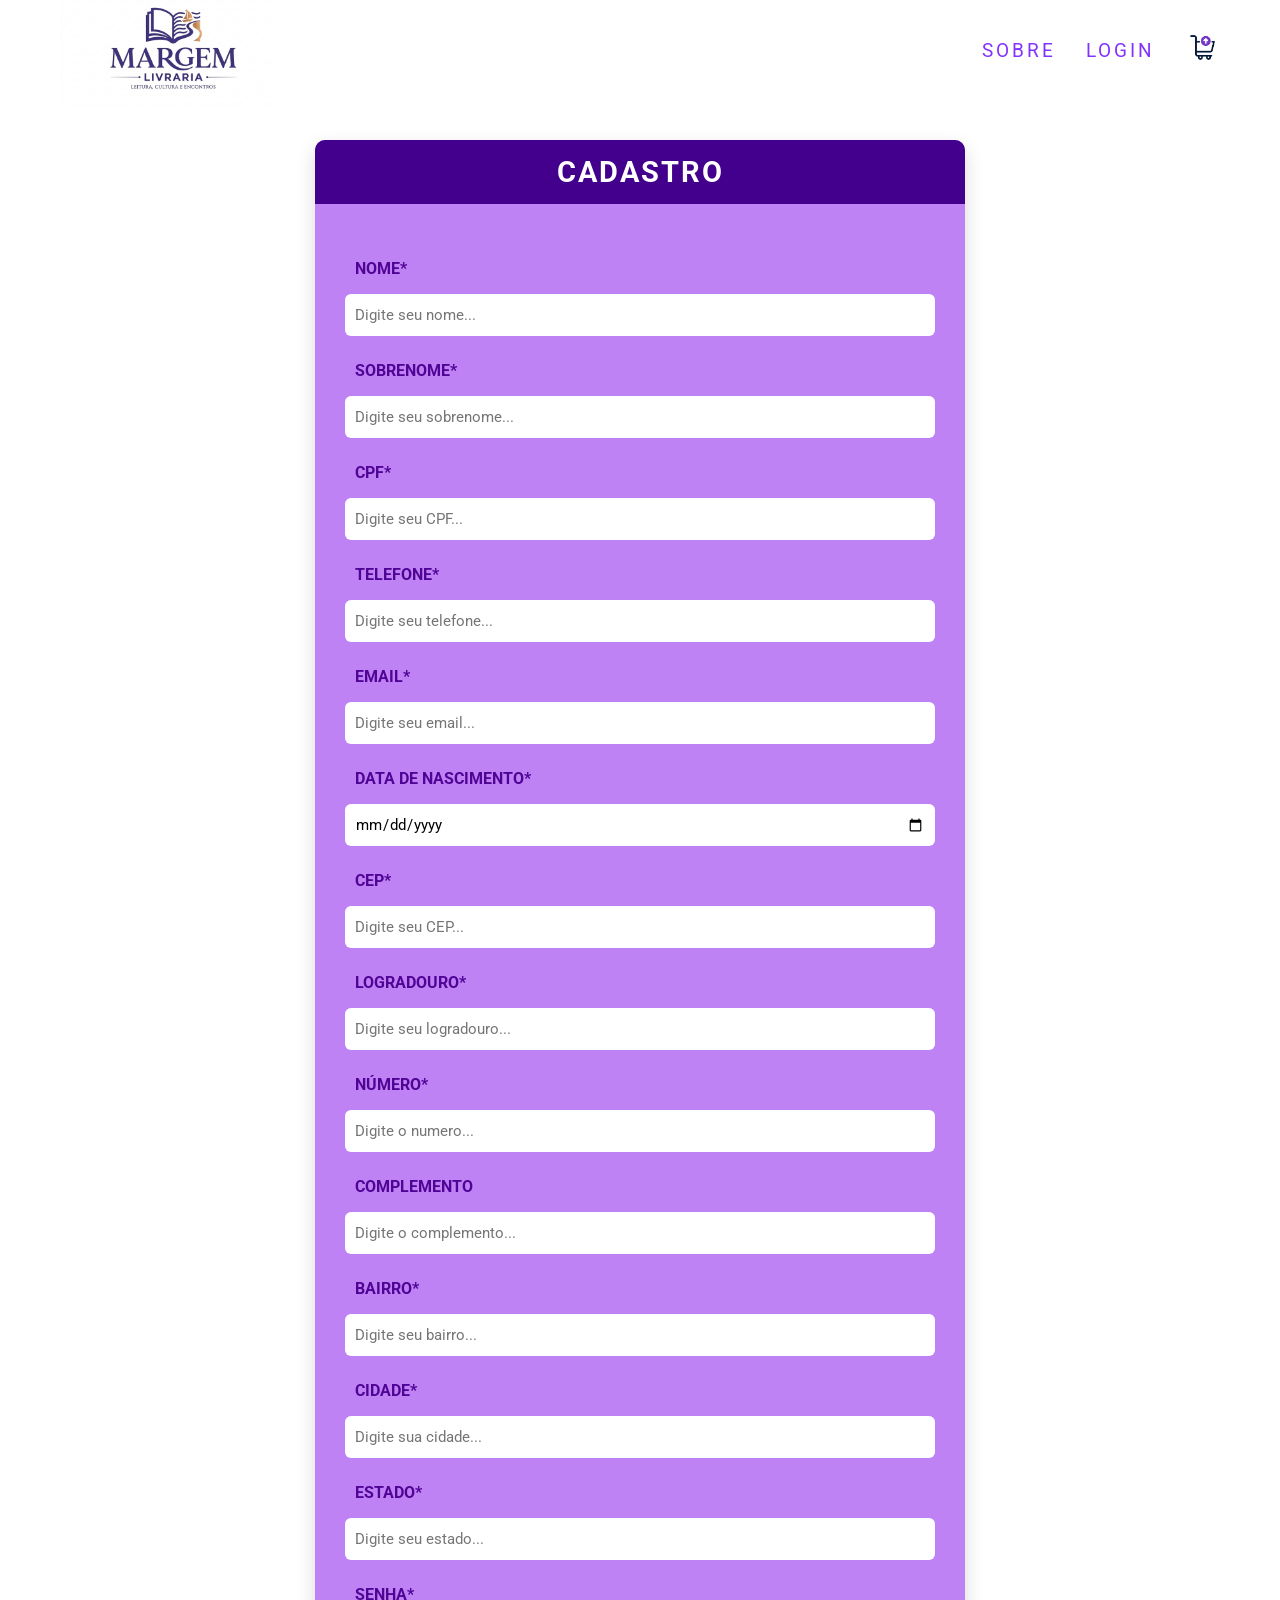
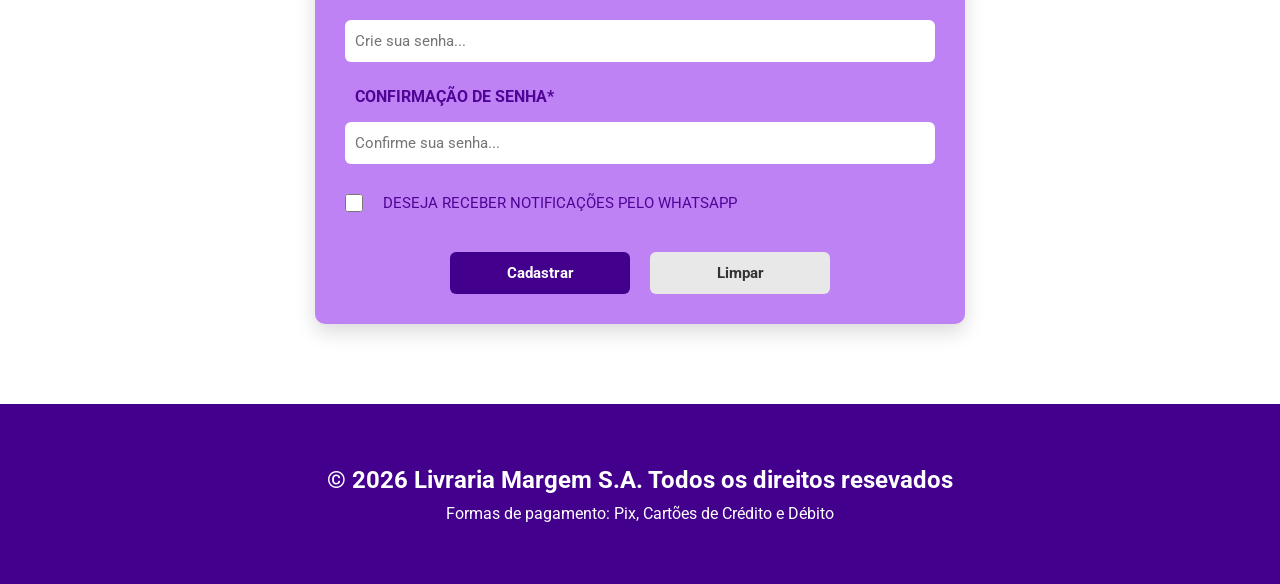
==== paginas/cadastro.html @ 182d3de1 "Cria o campo confirmação de senha" ====
<!DOCTYPE html>
<html lang="pt-br">
<head>
    <meta charset="UTF-8">
    <meta name="viewport" content="width=device-width, initial-scale=1.0">
    <title>Cadastro - Livraria Margem</title>

    <link rel="stylesheet" href="../css/style_cadastro.css">
</head>
<body>
    <main id="geral">
        <header id="cabecalho">
            <div id="logo">
                <a href="../index.html">
                    <img src="../imagens/logo_atual_oficial.png" alt="Logo da Livraria Margem">
                </a>
            </div>

            <nav id="menu">
                <ul>
                    <li><a href="../paginas/sobre.html">Sobre</a></li>
                    <li><a href="/paginas/login.html">Login</a></li>
                    <li><a href="/paginas/carrinho.html"><img src="../imagens/carrinho.jpg" alt=""></a></li>
                </ul>
            </nav>
        </header>

        <div id="div-form">

            <h3>Cadastro</h3>

            <form id="form-cadastro">
                <label for="nome">Nome*</label>
                <input type="text" id="nome" name="nome" maxlength="15" required placeholder="Digite seu nome..." class="input01">

                <label for="sobrenome">Sobrenome*</label>
                <input type="text" id="sobrenome" name="sobrenome" maxlength="60" required placeholder="Digite seu sobrenome..." class="input01">

                <label for="cpf">CPF*</label>
                <input type="text" id="cpf" name="cpf" maxlength="14" required placeholder="Digite seu CPF..." class="input01">

                <label for="telefone">Telefone*</label>
                <input type="tel" id="telefone" name="telefone" maxlength="11" required placeholder="Digite seu telefone..." class="input01">

                <label for="email">Email*</label>
                <input type="email" id="email" name="email" maxlength="60" required placeholder="Digite seu email..." class="input01">

                <label for="data-nascimento">Data de nascimento*</label>
                <input type="date" id="data-nascimento" name="data-nascimento" required class="input-data">

                <label for="cep">CEP*</label>
                <input type="text" id="cep" name="cep" maxlength="9" required placeholder="Digite seu CEP..." class="input01">

                <label for="logradouro">Logradouro*</label>
                <input type="text" id="logradouro" name="logradouro" maxlength="60" required placeholder="Digite seu logradouro..." class="input01">

                <label for="numero">Número*</label>
                <input type="text" id="numero" name="numero" maxlength="6" required placeholder="Digite o numero..." class="input01">

                <label for="complemento">Complemento</label>
                <input type="text" id="complemento" name="complemento" maxlength="100" placeholder="Digite o complemento..." class="input01">

                <label for="bairro">Bairro*</label>
                <input type="text" id="bairro" name="bairro" maxlength="20" required placeholder="Digite seu bairro..." class="input01">

                <label for="cidade">Cidade*</label>
                <input type="text" id="cidade" name="cidade" maxlength="20" required placeholder="Digite sua cidade..." class="input01">

                <label for="estado">Estado*</label>
                <input type="text" id="estado" name="estado" maxlength="60" required placeholder="Digite seu estado..." class="input01">

                <label for="senha">Senha*</label>
                <input type="password" id="senha" name="senha" maxlength="60" required placeholder="Crie sua senha..." class="input01">

                <label for="senha">Confirmação de senha*</label>
                <input type="password" id="confirm-senha" name="confirm-senha" maxlength="60" required placeholder="Confirme sua senha..." class="input01">

                <div class="checkbox">
                    <input type="checkbox" name="notificacao" id="notificacao">
                    <label for="notificacao">Deseja receber notificações pelo WhatsApp</label>
                </div>

                <div id="div-btn">
                    <button type="submit" id="btn-cadastrar" class="botoes">Cadastrar</button>
                    <button type="reset" id="btn-limpar" class="botoes">Limpar</button>
                </div>
            </form>
        </div>

        <footer id="rodape">
            <h2>&copy 2026 Livraria Margem S.A. Todos os direitos resevados</h2>
            <p>Formas de pagamento: Pix, Cartões de Crédito e Débito</p>
        </footer>

    </main>
    
</body>
</html>
---- css/style_cadastro.css ----
@import url(style_estrutura_pagina.css);
@import url('https://fonts.googleapis.com/css2?family=Roboto:wght@100..900&display=swap');

*{
    margin: 0;
    padding: 0;
    box-sizing: border-box;
    font-family: "Roboto", sans-serif;
}

#geral{
    width: 100%;
    display: flex;
    flex-direction: column;
    align-items: center;
}

#cabecalho{
    width: 100%;
    height: 100px;
    display: flex;
    justify-content: space-between;
    align-items: center;
    padding: 20px 60px;
}

#logo img{
    height: 120px;
    width: auto;
}

#menu ul{
    display: flex;
    gap: 30px;
    list-style: none;
}

#menu img{
    width: 35px;
    height: 35px;
}

/* ===== MENU ===== */

#menu a:link,
#menu a:visited{
    font-size: 1.2em;
    text-transform: uppercase;
    letter-spacing: 3px;
    text-decoration: none;
    color: var(--cor02);
}

#menu a{
    display: inline-block;
    transition: .3s;
}

#menu a:hover{
    transform: translateY(-4px);
    color: var(--cor01);
}

/* ===== FORMULÁRIO ===== */

#div-form{
    width: 650px;
    margin: 40px 0;
    background: rgb(190, 130, 245);
    border-radius: 10px;
    overflow: hidden;
    box-shadow: 0 8px 20px rgba(0,0,0,.15);
}

h3{
    text-align: center;
    text-transform: uppercase;
    background: #42008d;
    color: white;
    padding: 15px;
    letter-spacing: 2px;
    font-size: 1.8rem;
}

#form-cadastro{
    padding: 30px;
}

label{
    display: block;
    margin-top: 15px;
    margin-bottom: 6px;
    color: rgb(79, 4, 150);
    font-weight: bold;
}

input{
    width: 100%;
    height: 42px;
    padding: 10px;
    border: none;
    border-radius: 6px;
    font-size: 15px;
}

input:focus{
    outline: 2px solid #42008d;
}

/* ===== CHECKBOX ===== */

.checkbox{
    display: flex;
    align-items: center;
    gap: 10px;
    margin-top: 20px;
}

.checkbox input{
    width: 18px;
    height: 18px;
}

.checkbox label{
    margin: 0;
    color: rgb(79, 4, 150);
    font-size: 15px;
    font-weight: normal;
}

#div-btn{
    display: flex;
    justify-content: center;
    gap: 20px;
    margin-top: 30px;
}

button{
    width: 180px;
    height: 42px;
    border: none;
    border-radius: 6px;
    font-size: 15px;
    font-weight: bold;
    cursor: pointer;
    transition: .3s;
}

#btn-cadastrar{
    background: #42008d;
    color: white;
}

#btn-cadastrar:hover{
    background: #5b15bb;
}

#btn-limpar{
    background: #e8e8e8;
    color: #333;
}

#btn-limpar:hover{
    background: #d5d5d5;
}

#rodape{
    width: 100%;
    height: 180px;
    margin-top: 40px;
    background: #42008d;
    color: var(--branca);
    display: flex;
    flex-direction: column;
    justify-content: center;
    align-items: center;
    gap: 10px;
    text-align: center;
    padding: 20px;
}
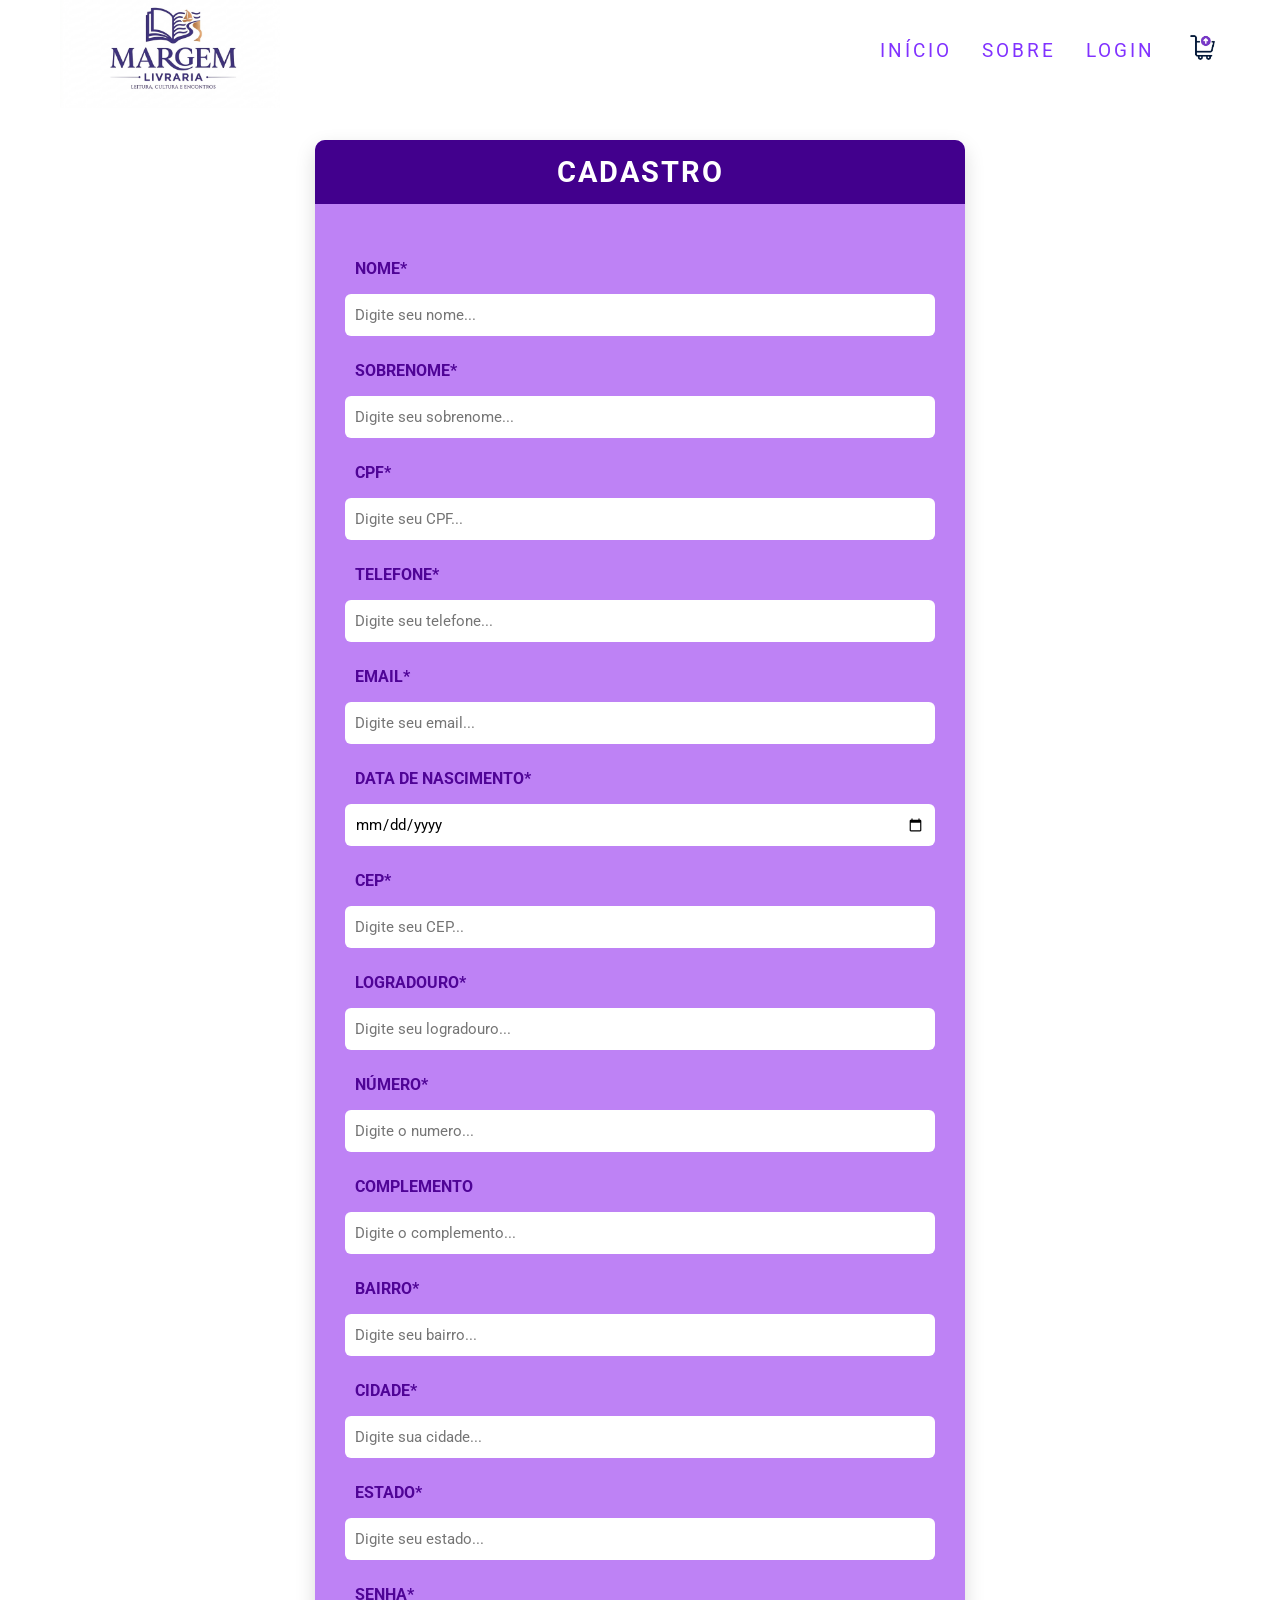
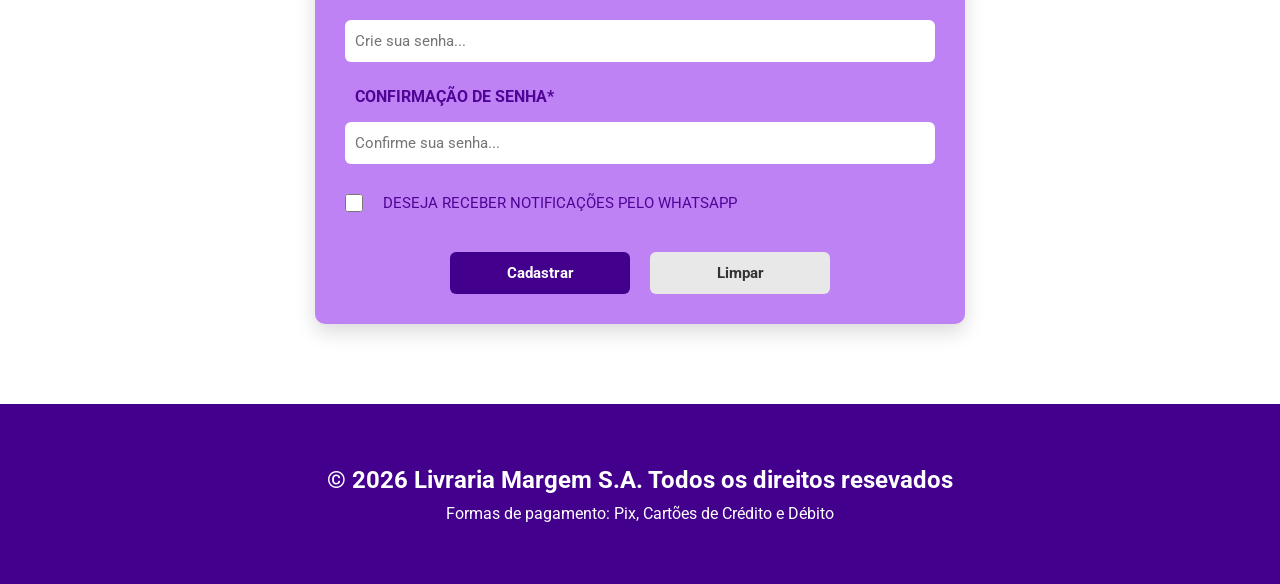
==== commit 720de7bd: "Corrige lincagem do menu" ====
--- a/paginas/cadastro.html
+++ b/paginas/cadastro.html
@@ -18,9 +18,10 @@
 
             <nav id="menu">
                 <ul>
-                    <li><a href="../paginas/sobre.html">Sobre</a></li>
-                    <li><a href="/paginas/login.html">Login</a></li>
-                    <li><a href="/paginas/carrinho.html"><img src="../imagens/carrinho.jpg" alt=""></a></li>
+                    <li><a href="../index.html">Início</a></li>
+                    <li><a href="sobre.html">Sobre</a></li>
+                    <li><a href="login.html">Login</a></li>
+                    <li><a href="carrinho.html"><img src="../imagens/carrinho.jpg" alt=""></a></li>
                 </ul>
             </nav>
         </header>
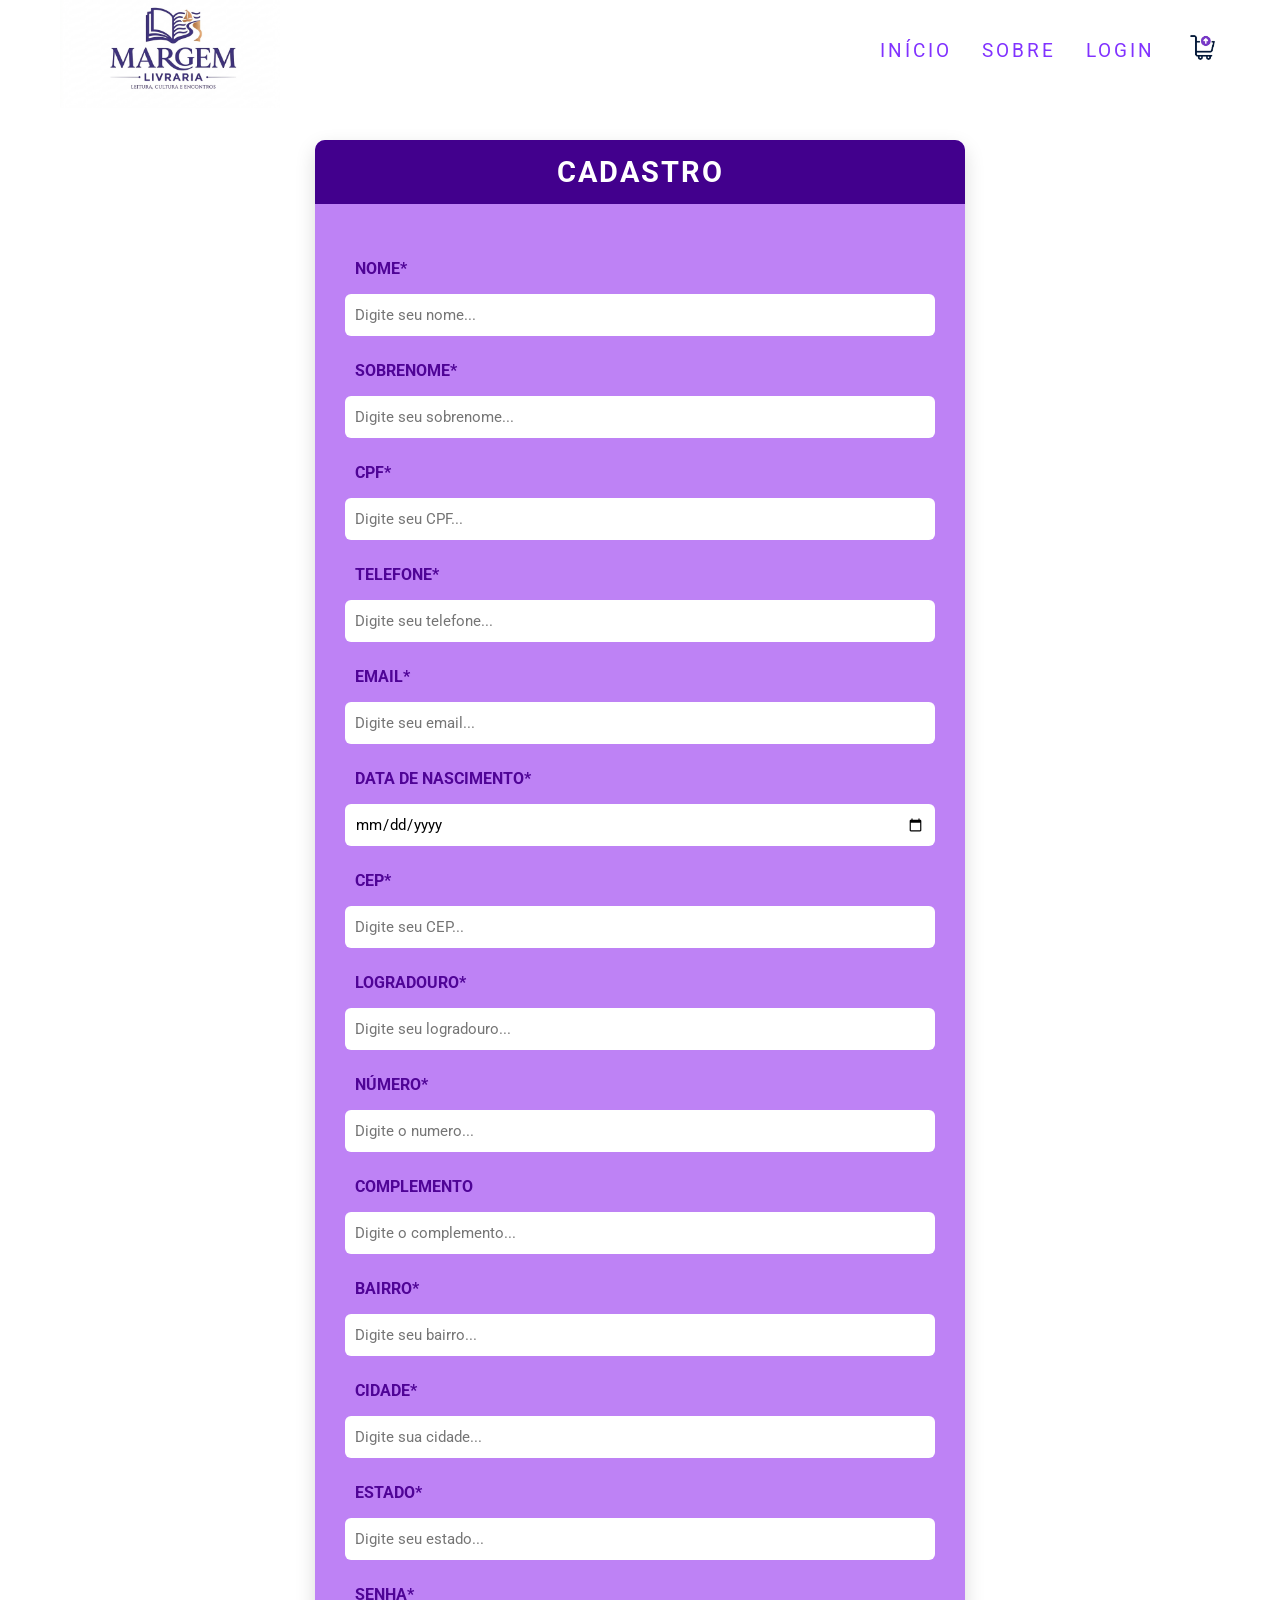
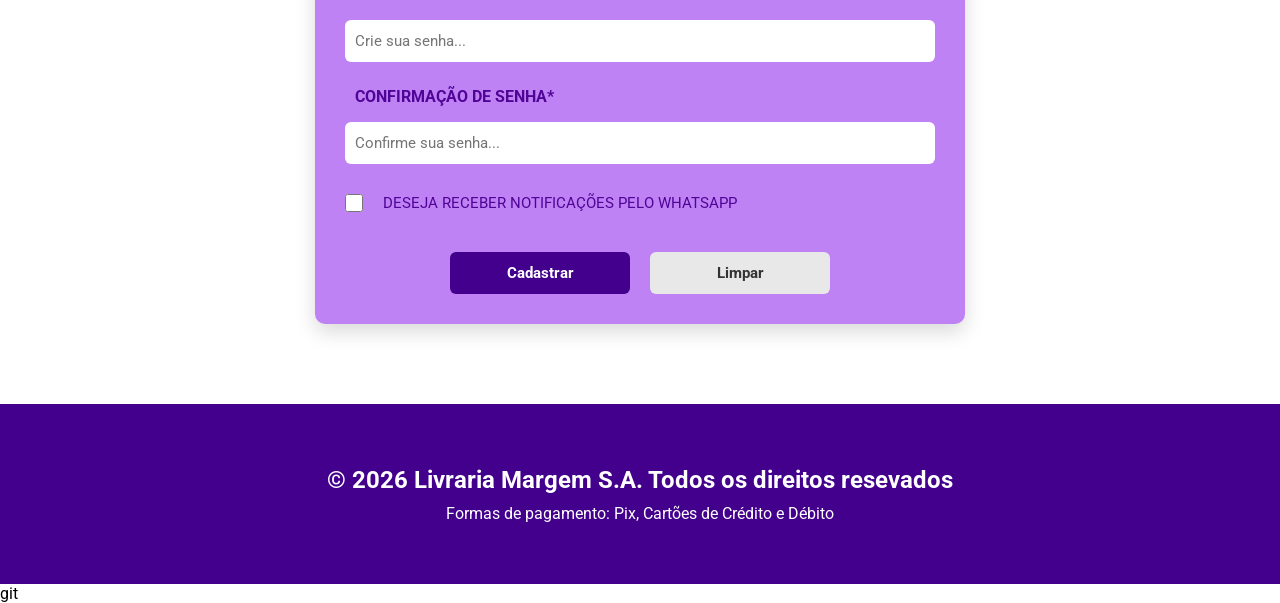
==== commit c666c45b: "Linca cadastro.js" ====
--- a/paginas/cadastro.html
+++ b/paginas/cadastro.html
@@ -73,7 +73,7 @@
                 <label for="senha">Senha*</label>
                 <input type="password" id="senha" name="senha" maxlength="60" required placeholder="Crie sua senha..." class="input01">
 
-                <label for="senha">Confirmação de senha*</label>
+                <label for="confirm-senha">Confirmação de senha*</label>
                 <input type="password" id="confirm-senha" name="confirm-senha" maxlength="60" required placeholder="Confirme sua senha..." class="input01">
 
                 <div class="checkbox">
@@ -94,6 +94,6 @@
         </footer>
 
     </main>
-    
+    <script src ='../js/cadastro.js' defer></script>
 </body>
-</html>+</html>git
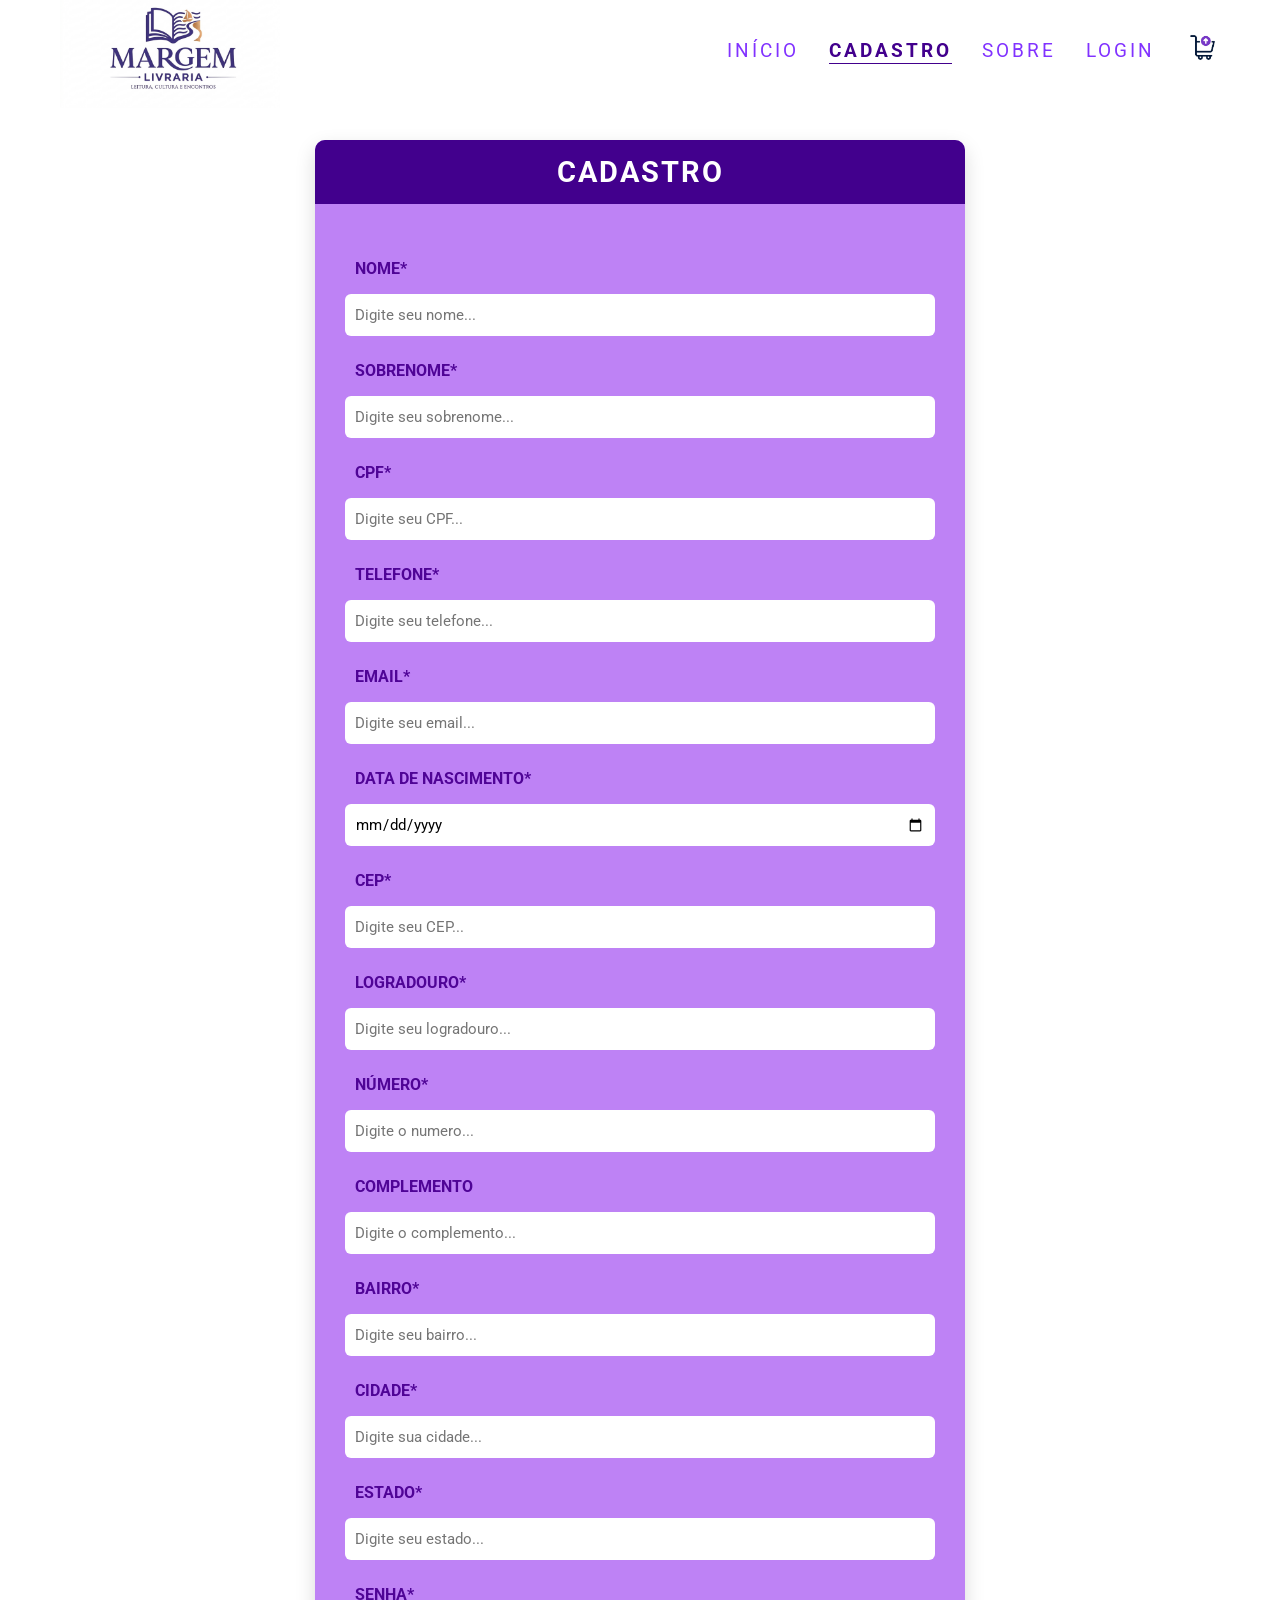
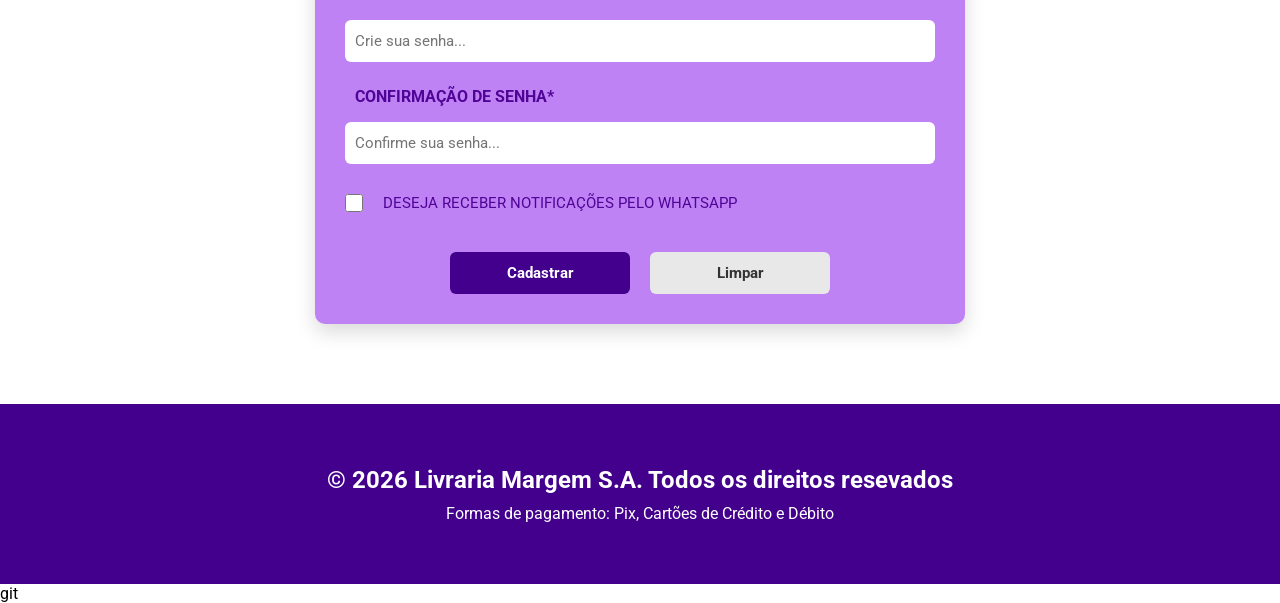
==== commit 80267d2d: "Padroniza o menu em todas as páginas" ====
--- a/paginas/cadastro.html
+++ b/paginas/cadastro.html
@@ -16,12 +16,17 @@
                 </a>
             </div>
 
-            <nav id="menu">
+            <nav id="menu" aria-label="Navegação principal">
                 <ul>
                     <li><a href="../index.html">Início</a></li>
+                    <li><a href="cadastro.html" aria-current="page">Cadastro</a></li>
                     <li><a href="sobre.html">Sobre</a></li>
                     <li><a href="login.html">Login</a></li>
-                    <li><a href="carrinho.html"><img src="../imagens/carrinho.jpg" alt=""></a></li>
+                    <li>
+                        <a href="carrinho.html" class="link-carrinho" aria-label="Abrir carrinho">
+                            <img src="../imagens/carrinho.jpg" alt="">
+                        </a>
+                    </li>
                 </ul>
             </nav>
         </header>
@@ -96,4 +101,4 @@
     </main>
     <script src ='../js/cadastro.js' defer></script>
 </body>
-</html>git+</html>git
--- a/css/style_cadastro.css
+++ b/css/style_cadastro.css
@@ -59,6 +59,13 @@
 #menu a:hover{
     transform: translateY(-4px);
     color: var(--cor01);
+}
+
+#menu a[aria-current="page"]:not(.link-carrinho){
+    color: var(--cor01);
+    font-weight: bold;
+    text-decoration: underline;
+    text-underline-offset: 6px;
 }
 
 /* ===== FORMULÁRIO ===== */
@@ -177,4 +184,4 @@
     gap: 10px;
     text-align: center;
     padding: 20px;
-}+}
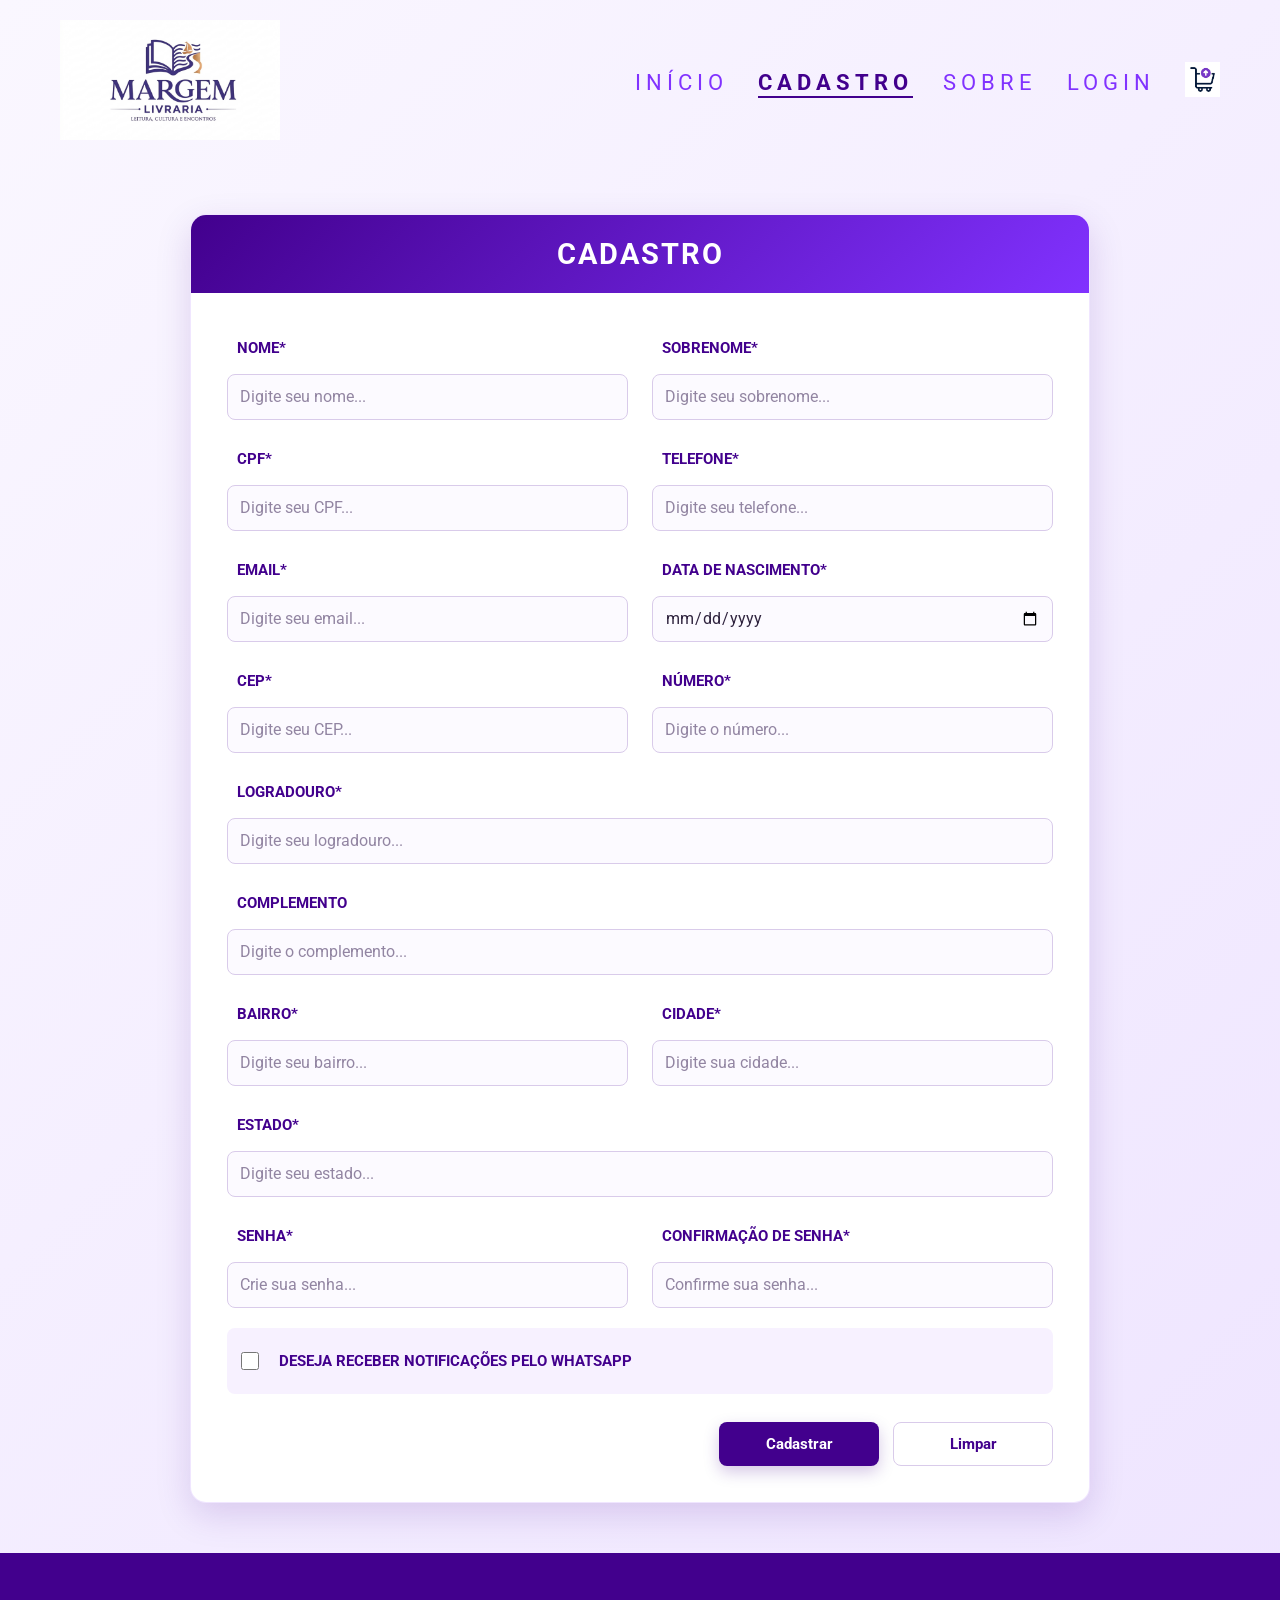
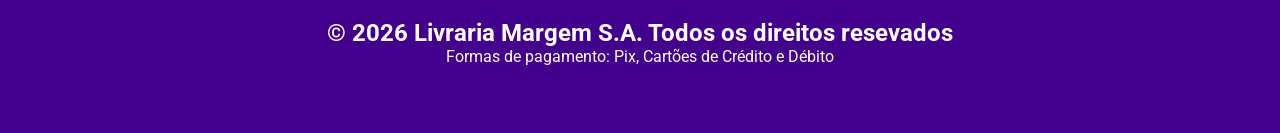
==== commit 680d9ce4: "Melhora layout das páginas de cadastro e sobre" ====
--- a/paginas/cadastro.html
+++ b/paginas/cadastro.html
@@ -33,53 +33,83 @@
 
         <div id="div-form">
 
-            <h3>Cadastro</h3>
+            <h1>Cadastro</h1>
 
             <form id="form-cadastro">
-                <label for="nome">Nome*</label>
-                <input type="text" id="nome" name="nome" maxlength="15" required placeholder="Digite seu nome..." class="input01">
+                <div class="campo">
+                    <label for="nome">Nome*</label>
+                    <input type="text" id="nome" name="nome" maxlength="15" required placeholder="Digite seu nome...">
+                </div>
 
-                <label for="sobrenome">Sobrenome*</label>
-                <input type="text" id="sobrenome" name="sobrenome" maxlength="60" required placeholder="Digite seu sobrenome..." class="input01">
+                <div class="campo">
+                    <label for="sobrenome">Sobrenome*</label>
+                    <input type="text" id="sobrenome" name="sobrenome" maxlength="60" required placeholder="Digite seu sobrenome...">
+                </div>
 
-                <label for="cpf">CPF*</label>
-                <input type="text" id="cpf" name="cpf" maxlength="14" required placeholder="Digite seu CPF..." class="input01">
+                <div class="campo">
+                    <label for="cpf">CPF*</label>
+                    <input type="text" id="cpf" name="cpf" maxlength="14" required placeholder="Digite seu CPF...">
+                </div>
 
-                <label for="telefone">Telefone*</label>
-                <input type="tel" id="telefone" name="telefone" maxlength="11" required placeholder="Digite seu telefone..." class="input01">
+                <div class="campo">
+                    <label for="telefone">Telefone*</label>
+                    <input type="tel" id="telefone" name="telefone" maxlength="11" required placeholder="Digite seu telefone...">
+                </div>
 
-                <label for="email">Email*</label>
-                <input type="email" id="email" name="email" maxlength="60" required placeholder="Digite seu email..." class="input01">
+                <div class="campo">
+                    <label for="email">Email*</label>
+                    <input type="email" id="email" name="email" maxlength="60" required placeholder="Digite seu email...">
+                </div>
 
-                <label for="data-nascimento">Data de nascimento*</label>
-                <input type="date" id="data-nascimento" name="data-nascimento" required class="input-data">
+                <div class="campo">
+                    <label for="data-nascimento">Data de nascimento*</label>
+                    <input type="date" id="data-nascimento" name="data-nascimento" required>
+                </div>
 
-                <label for="cep">CEP*</label>
-                <input type="text" id="cep" name="cep" maxlength="9" required placeholder="Digite seu CEP..." class="input01">
+                <div class="campo">
+                    <label for="cep">CEP*</label>
+                    <input type="text" id="cep" name="cep" maxlength="9" required placeholder="Digite seu CEP...">
+                </div>
 
-                <label for="logradouro">Logradouro*</label>
-                <input type="text" id="logradouro" name="logradouro" maxlength="60" required placeholder="Digite seu logradouro..." class="input01">
+                <div class="campo">
+                    <label for="numero">Número*</label>
+                    <input type="text" id="numero" name="numero" maxlength="6" required placeholder="Digite o número...">
+                </div>
 
-                <label for="numero">Número*</label>
-                <input type="text" id="numero" name="numero" maxlength="6" required placeholder="Digite o numero..." class="input01">
+                <div class="campo campo-largo">
+                    <label for="logradouro">Logradouro*</label>
+                    <input type="text" id="logradouro" name="logradouro" maxlength="60" required placeholder="Digite seu logradouro...">
+                </div>
 
-                <label for="complemento">Complemento</label>
-                <input type="text" id="complemento" name="complemento" maxlength="100" placeholder="Digite o complemento..." class="input01">
+                <div class="campo campo-largo">
+                    <label for="complemento">Complemento</label>
+                    <input type="text" id="complemento" name="complemento" maxlength="100" placeholder="Digite o complemento...">
+                </div>
 
-                <label for="bairro">Bairro*</label>
-                <input type="text" id="bairro" name="bairro" maxlength="20" required placeholder="Digite seu bairro..." class="input01">
+                <div class="campo">
+                    <label for="bairro">Bairro*</label>
+                    <input type="text" id="bairro" name="bairro" maxlength="20" required placeholder="Digite seu bairro...">
+                </div>
 
-                <label for="cidade">Cidade*</label>
-                <input type="text" id="cidade" name="cidade" maxlength="20" required placeholder="Digite sua cidade..." class="input01">
+                <div class="campo">
+                    <label for="cidade">Cidade*</label>
+                    <input type="text" id="cidade" name="cidade" maxlength="20" required placeholder="Digite sua cidade...">
+                </div>
 
-                <label for="estado">Estado*</label>
-                <input type="text" id="estado" name="estado" maxlength="60" required placeholder="Digite seu estado..." class="input01">
+                <div class="campo campo-largo">
+                    <label for="estado">Estado*</label>
+                    <input type="text" id="estado" name="estado" maxlength="60" required placeholder="Digite seu estado...">
+                </div>
 
-                <label for="senha">Senha*</label>
-                <input type="password" id="senha" name="senha" maxlength="60" required placeholder="Crie sua senha..." class="input01">
+                <div class="campo">
+                    <label for="senha">Senha*</label>
+                    <input type="password" id="senha" name="senha" maxlength="60" required placeholder="Crie sua senha...">
+                </div>
 
-                <label for="confirm-senha">Confirmação de senha*</label>
-                <input type="password" id="confirm-senha" name="confirm-senha" maxlength="60" required placeholder="Confirme sua senha..." class="input01">
+                <div class="campo">
+                    <label for="confirm-senha">Confirmação de senha*</label>
+                    <input type="password" id="confirm-senha" name="confirm-senha" maxlength="60" required placeholder="Confirme sua senha...">
+                </div>
 
                 <div class="checkbox">
                     <input type="checkbox" name="notificacao" id="notificacao">
@@ -101,4 +131,4 @@
     </main>
     <script src ='../js/cadastro.js' defer></script>
 </body>
-</html>git
+</html>
--- a/css/style_cadastro.css
+++ b/css/style_cadastro.css
@@ -1,187 +1,173 @@
 @import url(style_estrutura_pagina.css);
-@import url('https://fonts.googleapis.com/css2?family=Roboto:wght@100..900&display=swap');
 
-*{
-    margin: 0;
-    padding: 0;
-    box-sizing: border-box;
-    font-family: "Roboto", sans-serif;
+body{
+    background: linear-gradient(135deg, #faf7ff, #eee4ff);
 }
 
 #geral{
-    width: 100%;
-    display: flex;
-    flex-direction: column;
-    align-items: center;
+    min-height: 100vh;
 }
 
-#cabecalho{
-    width: 100%;
-    height: 100px;
-    display: flex;
-    justify-content: space-between;
-    align-items: center;
-    padding: 20px 60px;
+#div-form{
+    width: min(900px, calc(100% - 40px));
+    margin: 50px auto;
+    overflow: hidden;
+    background-color: white;
+    border: 1px solid rgba(129, 50, 255, 0.12);
+    border-radius: 16px;
+    box-shadow: 0 12px 35px rgba(66, 0, 141, 0.15);
 }
 
-#logo img{
-    height: 120px;
-    width: auto;
-}
-
-#menu ul{
-    display: flex;
-    gap: 30px;
-    list-style: none;
-}
-
-#menu img{
-    width: 35px;
-    height: 35px;
-}
-
-/* ===== MENU ===== */
-
-#menu a:link,
-#menu a:visited{
-    font-size: 1.2em;
-    text-transform: uppercase;
-    letter-spacing: 3px;
-    text-decoration: none;
-    color: var(--cor02);
-}
-
-#menu a{
-    display: inline-block;
-    transition: .3s;
-}
-
-#menu a:hover{
-    transform: translateY(-4px);
-    color: var(--cor01);
-}
-
-#menu a[aria-current="page"]:not(.link-carrinho){
-    color: var(--cor01);
-    font-weight: bold;
-    text-decoration: underline;
-    text-underline-offset: 6px;
-}
-
-/* ===== FORMULÁRIO ===== */
-
-#div-form{
-    width: 650px;
-    margin: 40px 0;
-    background: rgb(190, 130, 245);
-    border-radius: 10px;
-    overflow: hidden;
-    box-shadow: 0 8px 20px rgba(0,0,0,.15);
-}
-
-h3{
+#div-form > h1{
+    padding: 22px;
+    background: linear-gradient(135deg, var(--cor01), var(--cor02));
+    color: white;
+    font-size: 1.8rem;
+    letter-spacing: 2px;
     text-align: center;
     text-transform: uppercase;
-    background: #42008d;
-    color: white;
-    padding: 15px;
-    letter-spacing: 2px;
-    font-size: 1.8rem;
 }
 
 #form-cadastro{
-    padding: 30px;
+    display: grid;
+    grid-template-columns: repeat(2, minmax(0, 1fr));
+    gap: 20px 24px;
+    padding: 36px;
 }
 
-label{
-    display: block;
-    margin-top: 15px;
-    margin-bottom: 6px;
-    color: rgb(79, 4, 150);
-    font-weight: bold;
+.campo{
+    display: flex;
+    flex-direction: column;
+    gap: 7px;
 }
 
-input{
-    width: 100%;
-    height: 42px;
-    padding: 10px;
-    border: none;
-    border-radius: 6px;
-    font-size: 15px;
+.campo-largo{
+    grid-column: 1 / -1;
 }
 
-input:focus{
-    outline: 2px solid #42008d;
+#form-cadastro label{
+    color: var(--cor01);
+    font-size: 0.95rem;
+    font-weight: 700;
 }
 
-/* ===== CHECKBOX ===== */
+#form-cadastro input:not([type="checkbox"]){
+    width: 100%;
+    height: 46px;
+    padding: 10px 12px;
+    border: 1px solid #d9cbea;
+    border-radius: 8px;
+    background-color: #fcfaff;
+    color: #30243f;
+    font-size: 1rem;
+    transition: border-color .2s ease, box-shadow .2s ease, background-color .2s ease;
+}
+
+#form-cadastro input::placeholder{
+    color: #9285a2;
+}
+
+#form-cadastro input:not([type="checkbox"]):focus{
+    border-color: var(--cor02);
+    outline: none;
+    background-color: white;
+    box-shadow: 0 0 0 3px rgba(129, 50, 255, 0.15);
+}
 
 .checkbox{
+    grid-column: 1 / -1;
     display: flex;
     align-items: center;
     gap: 10px;
-    margin-top: 20px;
+    padding: 14px;
+    border-radius: 8px;
+    background-color: #f7f1ff;
 }
 
 .checkbox input{
     width: 18px;
     height: 18px;
+    accent-color: var(--cor01);
 }
 
 .checkbox label{
-    margin: 0;
-    color: rgb(79, 4, 150);
-    font-size: 15px;
-    font-weight: normal;
+    font-weight: 500;
 }
 
 #div-btn{
+    grid-column: 1 / -1;
     display: flex;
-    justify-content: center;
-    gap: 20px;
-    margin-top: 30px;
+    justify-content: flex-end;
+    gap: 14px;
+    margin-top: 8px;
 }
 
-button{
-    width: 180px;
-    height: 42px;
+#div-btn button{
+    min-width: 160px;
+    height: 44px;
+    padding: 0 20px;
     border: none;
-    border-radius: 6px;
-    font-size: 15px;
-    font-weight: bold;
+    border-radius: 8px;
+    font-size: 0.95rem;
+    font-weight: 700;
     cursor: pointer;
-    transition: .3s;
+    transition: transform .2s ease, box-shadow .2s ease, background-color .2s ease;
+}
+
+#div-btn button:hover{
+    transform: translateY(-2px);
 }
 
 #btn-cadastrar{
-    background: #42008d;
+    background: var(--cor01);
     color: white;
+    box-shadow: 0 6px 16px rgba(66, 0, 141, 0.22);
 }
 
 #btn-cadastrar:hover{
-    background: #5b15bb;
+    background: var(--cor02);
 }
 
 #btn-limpar{
-    background: #e8e8e8;
-    color: #333;
+    border: 1px solid #d9cbea !important;
+    background: white;
+    color: var(--cor01);
 }
 
 #btn-limpar:hover{
-    background: #d5d5d5;
+    background: #f3ebff;
 }
 
 #rodape{
-    width: 100%;
-    height: 180px;
-    margin-top: 40px;
-    background: #42008d;
-    color: var(--branca);
-    display: flex;
-    flex-direction: column;
-    justify-content: center;
-    align-items: center;
-    gap: 10px;
-    text-align: center;
-    padding: 20px;
+    margin-top: auto;
 }
+
+@media (max-width: 700px){
+    #div-form{
+        width: min(100% - 24px, 900px);
+        margin: 28px auto;
+    }
+
+    #div-form > h1{
+        font-size: 1.45rem;
+    }
+
+    #form-cadastro{
+        grid-template-columns: 1fr;
+        padding: 24px 20px;
+    }
+
+    .campo-largo,
+    .checkbox,
+    #div-btn{
+        grid-column: auto;
+    }
+
+    #div-btn{
+        flex-direction: column-reverse;
+    }
+
+    #div-btn button{
+        width: 100%;
+    }
+}
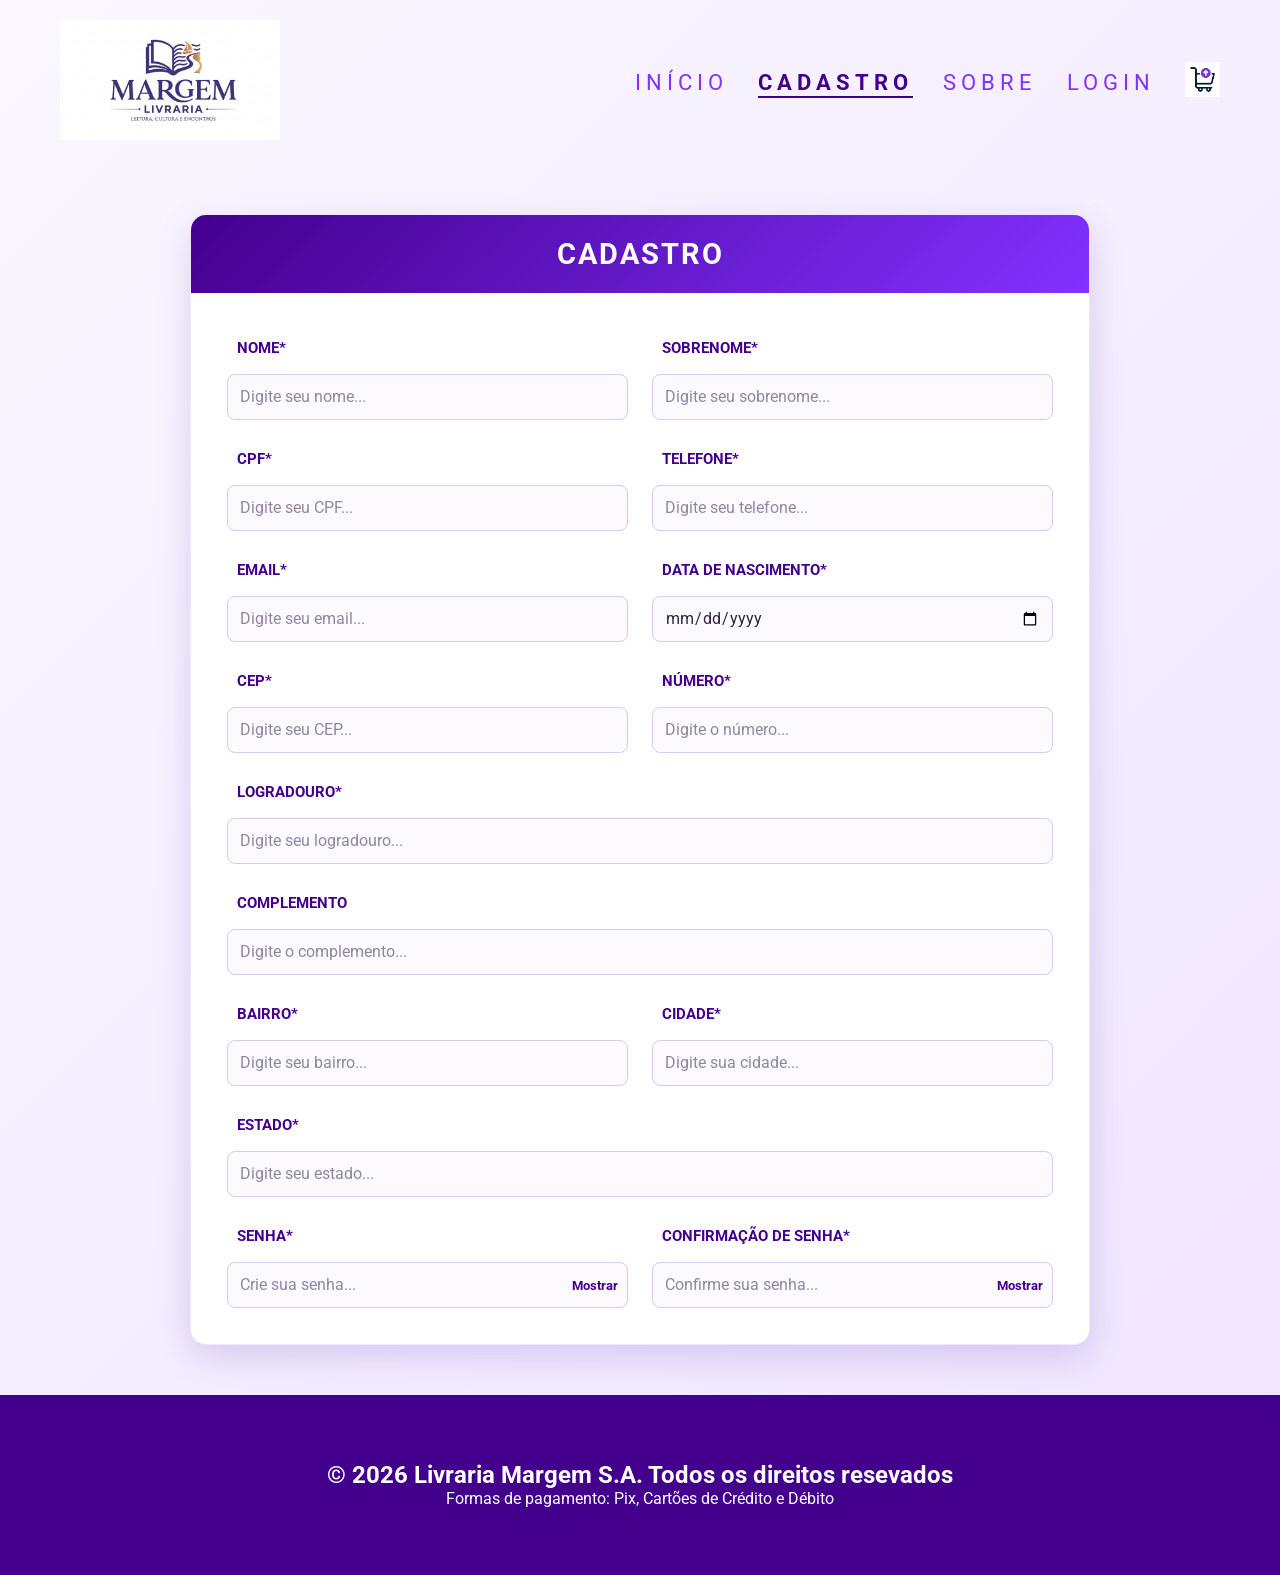
==== commit 922826c6: "Adiciona botão mostar/ocultar senha" ====
--- a/paginas/cadastro.html
+++ b/paginas/cadastro.html
@@ -103,22 +103,44 @@
 
                 <div class="campo">
                     <label for="senha">Senha*</label>
-                    <input type="password" id="senha" name="senha" maxlength="60" required placeholder="Crie sua senha...">
+
+                    <div class="campo-senha">
+                        <input
+                            type="password"
+                            id="senha"
+                            name="senha"
+                            maxlength="60"
+                            required
+                            placeholder="Crie sua senha...">
+
+                        <button
+                            type="button"
+                            class="btn-mostrar-senha"
+                            data-campo="senha">
+                            Mostrar
+                        </button>
+                    </div>
                 </div>
 
                 <div class="campo">
                     <label for="confirm-senha">Confirmação de senha*</label>
-                    <input type="password" id="confirm-senha" name="confirm-senha" maxlength="60" required placeholder="Confirme sua senha...">
-                </div>
 
-                <div class="checkbox">
-                    <input type="checkbox" name="notificacao" id="notificacao">
-                    <label for="notificacao">Deseja receber notificações pelo WhatsApp</label>
-                </div>
+                    <div class="campo-senha">
+                        <input
+                            type="password"
+                            id="confirm-senha"
+                            name="confirm-senha"
+                            maxlength="60"
+                            required
+                            placeholder="Confirme sua senha...">
 
-                <div id="div-btn">
-                    <button type="submit" id="btn-cadastrar" class="botoes">Cadastrar</button>
-                    <button type="reset" id="btn-limpar" class="botoes">Limpar</button>
+                        <button
+                            type="button"
+                            class="btn-mostrar-senha"
+                            data-campo="confirm-senha">
+                            Mostrar
+                        </button>
+                    </div>
                 </div>
             </form>
         </div>
--- a/css/style_cadastro.css
+++ b/css/style_cadastro.css
@@ -171,3 +171,24 @@
         width: 100%;
     }
 }
+
+.campo-senha {
+    position: relative;
+}
+
+.campo-senha input {
+    padding-right: 85px !important;
+}
+
+.campo-senha .btn-mostrar-senha {
+    position: absolute;
+    top: 50%;
+    right: 10px;
+    transform: translateY(-50%);
+
+    border: none;
+    background: transparent;
+    color: var(--cor01);
+    font-weight: bold;
+    cursor: pointer;
+}
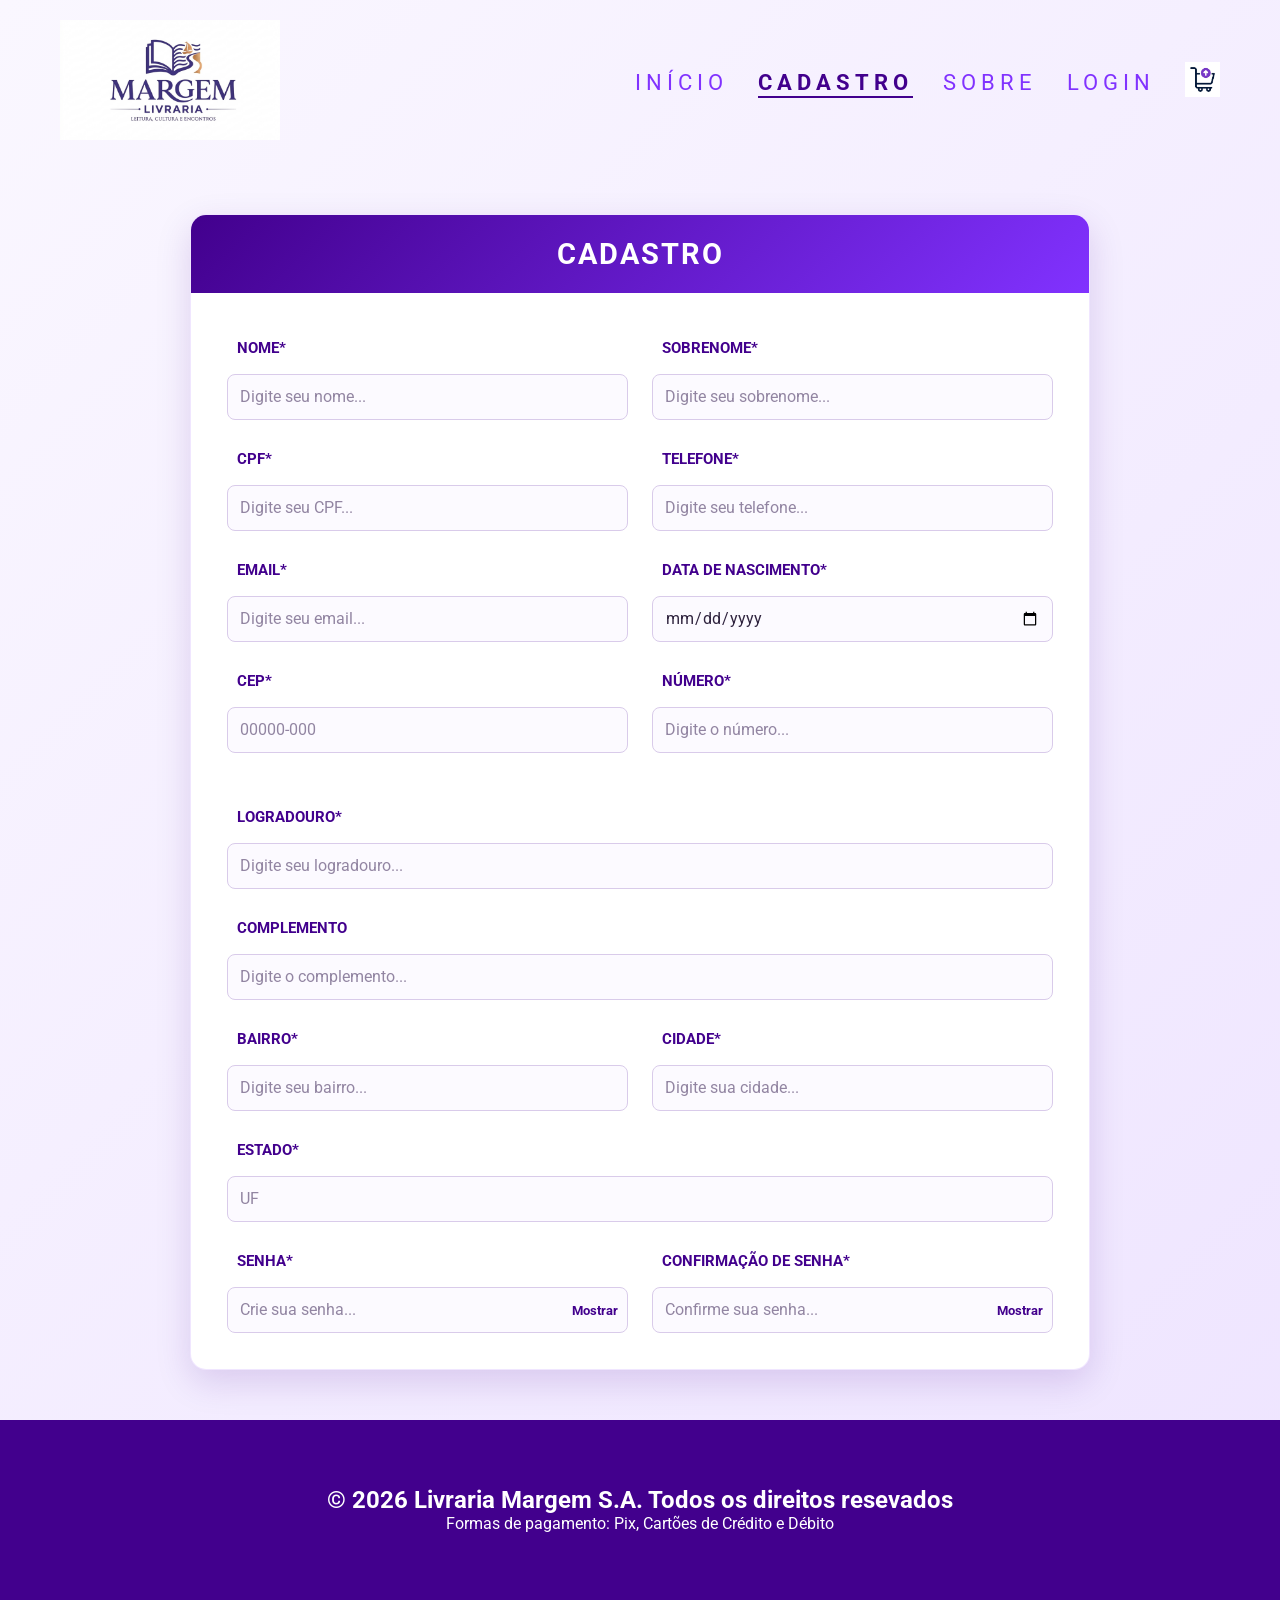
==== commit 212e02a6: "Adiciona preenchimento de endereço por CEP" ====
--- a/paginas/cadastro.html
+++ b/paginas/cadastro.html
@@ -68,7 +68,8 @@
 
                 <div class="campo">
                     <label for="cep">CEP*</label>
-                    <input type="text" id="cep" name="cep" maxlength="9" required placeholder="Digite seu CEP...">
+                    <input type="text" id="cep" name="cep" maxlength="9" inputmode="numeric" autocomplete="postal-code" required placeholder="00000-000">
+                    <small id="status-cep" class="status-cep" aria-live="polite"></small>
                 </div>
 
                 <div class="campo">
@@ -78,7 +79,7 @@
 
                 <div class="campo campo-largo">
                     <label for="logradouro">Logradouro*</label>
-                    <input type="text" id="logradouro" name="logradouro" maxlength="60" required placeholder="Digite seu logradouro...">
+                    <input type="text" id="logradouro" name="logradouro" maxlength="60" autocomplete="address-line1" required placeholder="Digite seu logradouro...">
                 </div>
 
                 <div class="campo campo-largo">
@@ -88,17 +89,17 @@
 
                 <div class="campo">
                     <label for="bairro">Bairro*</label>
-                    <input type="text" id="bairro" name="bairro" maxlength="20" required placeholder="Digite seu bairro...">
+                    <input type="text" id="bairro" name="bairro" maxlength="40" required placeholder="Digite seu bairro...">
                 </div>
 
                 <div class="campo">
                     <label for="cidade">Cidade*</label>
-                    <input type="text" id="cidade" name="cidade" maxlength="20" required placeholder="Digite sua cidade...">
+                    <input type="text" id="cidade" name="cidade" maxlength="60" autocomplete="address-level2" required placeholder="Digite sua cidade...">
                 </div>
 
                 <div class="campo campo-largo">
                     <label for="estado">Estado*</label>
-                    <input type="text" id="estado" name="estado" maxlength="60" required placeholder="Digite seu estado...">
+                    <input type="text" id="estado" name="estado" maxlength="2" autocomplete="address-level1" required placeholder="UF">
                 </div>
 
                 <div class="campo">
--- a/css/style_cadastro.css
+++ b/css/style_cadastro.css
@@ -74,6 +74,25 @@
     box-shadow: 0 0 0 3px rgba(129, 50, 255, 0.15);
 }
 
+.status-cep{
+    min-height: 18px;
+    color: #665874;
+    font-size: 0.82rem;
+}
+
+.status-cep--carregando{
+    color: var(--cor02);
+}
+
+.status-cep--sucesso{
+    color: #24733d;
+}
+
+.status-cep--erro{
+    color: #b3261e;
+    font-weight: 600;
+}
+
 .checkbox{
     grid-column: 1 / -1;
     display: flex;
